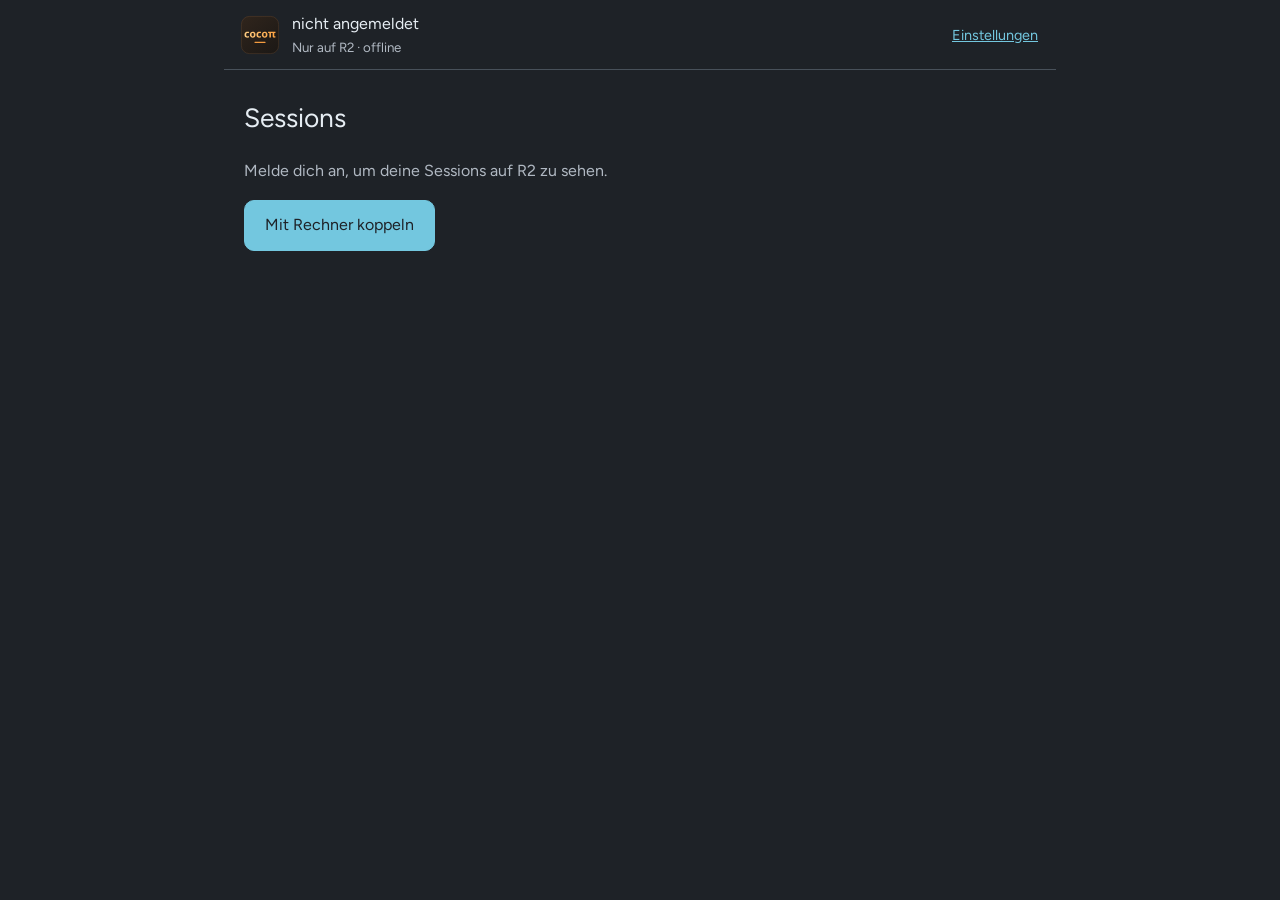
==== mobile/index.html @ a272feb1 "cocopi v3 I1-S5-mobil: Lesende Mobilansichten und v1-Kopplung absichern" ====
<!doctype html>
<html lang="de">
<head>
  <meta charset="utf-8">
  <meta name="viewport" content="width=device-width, initial-scale=1, viewport-fit=cover">
  <meta name="theme-color" content="#1e2227">
  <meta name="referrer" content="no-referrer">
  <meta http-equiv="Content-Security-Policy" content="default-src 'self'; connect-src 'self'; img-src 'self' data:; font-src 'self'; style-src 'self'; script-src 'self'; object-src 'none'; base-uri 'none'; form-action 'none'">
  <title>cocopi mobil</title>
  <link rel="manifest" href="./manifest.webmanifest">
  <link rel="icon" href="./icons/cocopi.svg" type="image/svg+xml">
  <link rel="stylesheet" href="./style.css">
</head>
<body>
  <header class="identity"><img src="./icons/cocopi.svg" width="40" height="40" alt=""><div><span id="account">nicht angemeldet</span><small>Nur auf R2 · <span id="connection" role="status">offline</span></small></div><a href="#settings" aria-label="Einstellungen">Einstellungen</a></header>
  <main id="main" tabindex="-1">
    <section id="list" aria-labelledby="list-title">
      <h1 id="list-title">Sessions</h1>
      <p id="list-hint">Melde dich an, um deine Sessions auf R2 zu sehen.</p>
      <ul id="sessions" class="session-list"></ul>
      <button id="connect" class="primary">Mit Rechner koppeln</button>
      <button id="reconnect" class="primary" hidden>Jetzt neu verbinden</button>
    </section>
    <section id="session" hidden aria-labelledby="session-title">
      <a href="#list" class="back">‹ Sessions</a>
      <h1 id="session-title">Session</h1><p id="workspace" class="muted"></p>
      <p id="session-state" role="status"></p>
      <div id="log" role="log" aria-label="Verlauf"></div>
      <p class="muted">Du siehst hier den Verlauf. Antworten und kurze Aufträge kommen später.</p>
    </section>
    <section id="settings" hidden aria-labelledby="settings-title">
      <a href="#list" class="back">‹ Sessions</a><h1 id="settings-title">Einstellungen</h1>
      <h2>Dieses Gerät</h2><p id="device-name">Dieses Handy</p><p id="device-hint" class="muted"></p>
      <button id="settings-pair">Mit Rechner koppeln</button>
      <button id="logout" class="danger">Dieses Handy abmelden</button>
    </section>
    <section id="pair" hidden aria-labelledby="pair-title">
      <a href="#list" class="back">‹ Zurück</a><h1 id="pair-title">Handy koppeln</h1>
      <p id="camera-hint" hidden>Halte die Kamera auf den Code am Rechner.</p>
      <video id="camera" hidden playsinline muted aria-label="QR-Kamera"></video>
      <button id="scan" hidden>Kamera öffnen</button>
      <a id="type-code" href="#pair">Code eintippen</a>
      <form id="pair-form">
        <label for="code">Einladungslink oder Code</label>
        <input id="code" name="code" autocomplete="off" autocapitalize="characters" spellcheck="false" required placeholder="K7QM-2XDA-9FHT-W3NB">
        <button id="redeem" class="primary" type="submit">Mit Rechner koppeln</button>
      </form>
      <p id="pair-status" role="status"></p>
      <p class="muted">Keine Einladung? Frag deine Seminarleitung.</p>
    </section>
    <p id="notice" role="alert" hidden></p>
  </main>
  <script type="module" src="./app.js"></script>
</body>
</html>
---- mobile/style.css ----
@font-face { font-family:Figtree; src:url('./fonts/Figtree-Regular.ttf') format('truetype'); font-display:swap; font-weight:400; }
:root { color-scheme:dark; --bg:#1e2227; --panel:#262b30; --fg:#e6edf3; --dim:#b0b8c2; --acc:#73c7df; --border:#48515a; --error:#ff9eae; font:100%/1.55 Figtree,system-ui,sans-serif; background:var(--bg); color:var(--fg); }
* { box-sizing:border-box; }
body { margin:0 auto; max-width:52rem; padding-bottom:env(safe-area-inset-bottom); }
.identity { position:sticky; top:0; z-index:2; display:flex; align-items:center; gap:12px; background:var(--bg); border-bottom:1px solid var(--border); padding:calc(12px + env(safe-area-inset-top)) max(16px,env(safe-area-inset-right)) 12px max(16px,env(safe-area-inset-left)); }
.identity div { flex:1; min-width:0; overflow-wrap:anywhere; }
.identity small { display:block; color:var(--dim); }
.identity a { font-size:.9rem; }
main { padding:20px max(20px,env(safe-area-inset-right)) 32px max(20px,env(safe-area-inset-left)); }
h1,h2 { font-weight:400; line-height:1.25; }
h1 { font-size:1.65rem; margin:12px 0 24px; }
h2 { font-size:1.15rem; margin-top:32px; }
a { color:var(--acc); min-height:44px; display:inline-flex; align-items:center; padding:8px 2px; }
button,input { font:inherit; min-height:48px; border-radius:10px; border:1px solid var(--border); }
button { display:block; padding:12px 20px; cursor:pointer; color:var(--fg); background:var(--panel); margin:16px 0; }
button.primary { background:var(--acc); color:var(--bg); border-color:var(--acc); }
button.danger { color:var(--error); margin-top:36px; }
button:disabled { opacity:.6; cursor:wait; }
input { width:100%; padding:12px; background:var(--panel); color:var(--fg); margin:8px 0; }
label { display:block; margin-top:24px; }
:focus-visible { outline:3px solid var(--acc); outline-offset:4px; }
.muted,#list-hint { color:var(--dim); }
.session-list { list-style:none; padding:0; }
.session-list a { width:100%; display:flex; align-items:stretch; flex-direction:column; gap:4px; padding:20px 16px; margin:12px 0; background:var(--panel); border:1px solid var(--border); border-radius:12px; text-decoration:none; color:var(--fg); overflow-wrap:anywhere; }
.session-list small { color:var(--dim); }
.session-list [data-state='wartet'] small { color:#ffd68a; }
.session-list [data-state='fehler'] small { color:var(--error); }
.stale .session-list small, .stale #session-state { color:var(--dim); }
#notice { border-left:3px solid var(--error); padding:16px; background:var(--panel); white-space:pre-wrap; }
#log article { margin:20px 0; padding:16px; background:var(--panel); border-radius:12px; overflow-wrap:anywhere; }
#log article p { white-space:pre-wrap; margin:8px 0; }
#log article small { color:var(--dim); }
#workspace { overflow-wrap:anywhere; }
video { width:100%; max-height:40vh; border-radius:12px; object-fit:cover; background:var(--panel); }
[hidden] { display:none !important; }
@media (prefers-reduced-motion:no-preference) { a,button { transition:background-color .12s; } }
@media (max-width:360px) { .identity { flex-wrap:wrap; } .identity a { margin-left:52px; } }
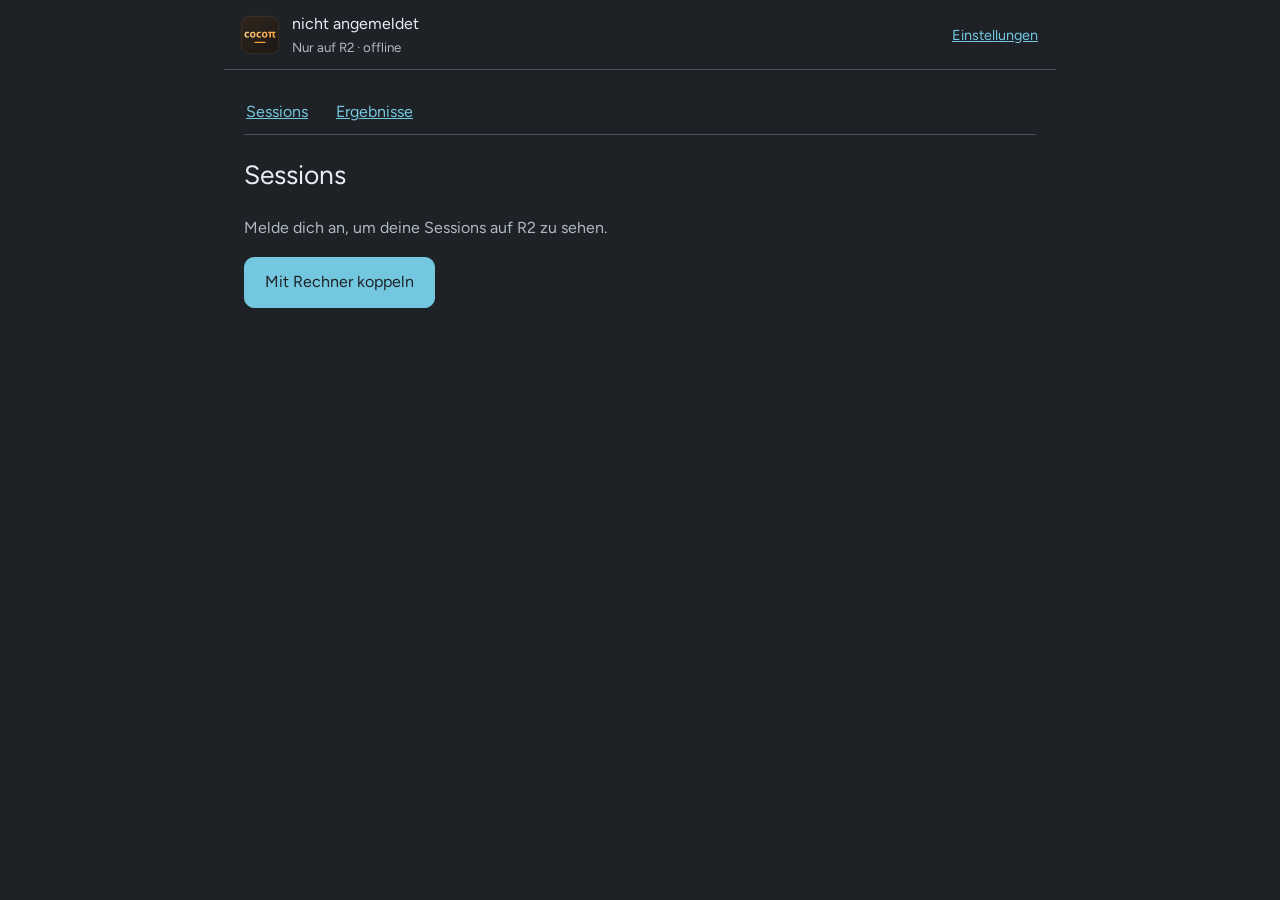
==== commit 6a7487c2: "cocopi v3 I2-S5-mobil: Andocken, Sessionaktionen und Ergebnisvorschau ergänzen" ====
--- a/mobile/index.html
+++ b/mobile/index.html
@@ -5,20 +5,22 @@
   <meta name="viewport" content="width=device-width, initial-scale=1, viewport-fit=cover">
   <meta name="theme-color" content="#1e2227">
   <meta name="referrer" content="no-referrer">
-  <meta http-equiv="Content-Security-Policy" content="default-src 'self'; connect-src 'self'; img-src 'self' data:; font-src 'self'; style-src 'self'; script-src 'self'; object-src 'none'; base-uri 'none'; form-action 'none'">
+  <meta http-equiv="Content-Security-Policy" content="default-src 'self'; connect-src 'self'; img-src 'self' data: blob:; frame-src blob:; font-src 'self'; style-src 'self'; script-src 'self'; object-src 'none'; base-uri 'none'; form-action 'none'">
   <title>cocopi mobil</title>
   <link rel="manifest" href="./manifest.webmanifest">
   <link rel="icon" href="./icons/cocopi.svg" type="image/svg+xml">
   <link rel="stylesheet" href="./style.css">
 </head>
 <body>
-  <header class="identity"><img src="./icons/cocopi.svg" width="40" height="40" alt=""><div><span id="account">nicht angemeldet</span><small>Nur auf R2 · <span id="connection" role="status">offline</span></small></div><a href="#settings" aria-label="Einstellungen">Einstellungen</a></header>
+  <header class="identity"><img src="./icons/cocopi.svg" width="40" height="40" alt=""><div><span id="account">nicht angemeldet</span><small>Nur auf R2 · <span id="connection" role="status" aria-live="polite">offline</span></small></div><a href="#settings" aria-label="Einstellungen">Einstellungen</a></header>
   <main id="main" tabindex="-1">
+    <nav aria-label="Bereiche"><a href="#list">Sessions</a><a href="#results">Ergebnisse</a></nav>
     <section id="list" aria-labelledby="list-title">
       <h1 id="list-title">Sessions</h1>
       <p id="list-hint">Melde dich an, um deine Sessions auf R2 zu sehen.</p>
       <ul id="sessions" class="session-list"></ul>
       <button id="connect" class="primary">Mit Rechner koppeln</button>
+      <button id="repair" class="primary" hidden>Erneut koppeln</button>
       <button id="reconnect" class="primary" hidden>Jetzt neu verbinden</button>
     </section>
     <section id="session" hidden aria-labelledby="session-title">
@@ -26,7 +28,25 @@
       <h1 id="session-title">Session</h1><p id="workspace" class="muted"></p>
       <p id="session-state" role="status"></p>
       <div id="log" role="log" aria-label="Verlauf"></div>
-      <p class="muted">Du siehst hier den Verlauf. Antworten und kurze Aufträge kommen später.</p>
+      <form id="answer-form" hidden aria-labelledby="question-title">
+        <h2 id="question-title">Rückfrage</h2><p id="question-text"></p>
+        <div id="answer-fields"></div><button id="answer-send" class="primary" type="submit">Antwort senden</button>
+      </form>
+      <form id="prompt-form">
+        <label for="prompt">Kurzer Auftrag</label>
+        <textarea id="prompt" rows="3" maxlength="4000" required placeholder="Was soll der Agent tun?"></textarea>
+        <button id="send" class="primary" type="submit">Senden</button>
+      </form>
+      <button id="stop" class="danger">Auftrag abbrechen</button>
+      <p id="action-status" role="status" aria-live="polite"></p>
+    </section>
+    <section id="results" hidden aria-labelledby="results-title">
+      <h1 id="results-title">Ergebnisse</h1><p>Ergebnisse deines eingecheckten Rechners · nur ansehen, nichts hochladen.</p>
+      <button id="results-reload">Liste aktualisieren</button>
+      <p id="results-status" role="status" aria-live="polite"></p>
+      <ul id="results-list" class="session-list"></ul>
+      <h2 id="preview-title" hidden></h2><div id="preview"></div>
+      <button id="share" hidden>Teilen</button>
     </section>
     <section id="settings" hidden aria-labelledby="settings-title">
       <a href="#list" class="back">‹ Sessions</a><h1 id="settings-title">Einstellungen</h1>
@@ -41,12 +61,12 @@
       <button id="scan" hidden>Kamera öffnen</button>
       <a id="type-code" href="#pair">Code eintippen</a>
       <form id="pair-form">
-        <label for="code">Einladungslink oder Code</label>
+        <label for="code">Kopplungslink oder Code vom Rechner</label>
         <input id="code" name="code" autocomplete="off" autocapitalize="characters" spellcheck="false" required placeholder="K7QM-2XDA-9FHT-W3NB">
         <button id="redeem" class="primary" type="submit">Mit Rechner koppeln</button>
       </form>
       <p id="pair-status" role="status"></p>
-      <p class="muted">Keine Einladung? Frag deine Seminarleitung.</p>
+      <p class="muted">Öffne am eingecheckten Rechner „Handy koppeln“. Die Kopplung gilt nur bis zum Check-out.</p>
     </section>
     <p id="notice" role="alert" hidden></p>
   </main>
--- a/mobile/style.css
+++ b/mobile/style.css
@@ -11,12 +11,12 @@
 h1 { font-size:1.65rem; margin:12px 0 24px; }
 h2 { font-size:1.15rem; margin-top:32px; }
 a { color:var(--acc); min-height:44px; display:inline-flex; align-items:center; padding:8px 2px; }
-button,input { font:inherit; min-height:48px; border-radius:10px; border:1px solid var(--border); }
+button,input,textarea,select { font:inherit; min-height:48px; border-radius:10px; border:1px solid var(--border); }
 button { display:block; padding:12px 20px; cursor:pointer; color:var(--fg); background:var(--panel); margin:16px 0; }
 button.primary { background:var(--acc); color:var(--bg); border-color:var(--acc); }
 button.danger { color:var(--error); margin-top:36px; }
 button:disabled { opacity:.6; cursor:wait; }
-input { width:100%; padding:12px; background:var(--panel); color:var(--fg); margin:8px 0; }
+input,textarea,select { width:100%; padding:12px; background:var(--panel); color:var(--fg); margin:8px 0; }
 label { display:block; margin-top:24px; }
 :focus-visible { outline:3px solid var(--acc); outline-offset:4px; }
 .muted,#list-hint { color:var(--dim); }
@@ -31,6 +31,16 @@
 #log article p { white-space:pre-wrap; margin:8px 0; }
 #log article small { color:var(--dim); }
 #workspace { overflow-wrap:anywhere; }
+nav { display:flex; gap:24px; border-bottom:1px solid var(--border); margin-bottom:24px; }
+textarea,select { display:block; width:100%; padding:12px; background:var(--panel); color:var(--fg); resize:vertical; }
+#prompt-form { position:sticky; bottom:0; padding:12px 0 calc(8px + env(safe-area-inset-bottom)); background:var(--bg); }
+#prompt-form label { margin-top:0; }
+#log .seminarleitung { border-left:4px solid #4fb8d8; }
+#log .seminarleitung small { color:var(--acc); }
+#results-list button { width:100%; text-align:left; overflow-wrap:anywhere; }
+#preview img { max-width:100%; height:auto; }
+#preview iframe { width:100%; height:65vh; border:1px solid var(--border); }
+#preview pre { white-space:pre-wrap; overflow-wrap:anywhere; padding:16px; background:var(--panel); }
 video { width:100%; max-height:40vh; border-radius:12px; object-fit:cover; background:var(--panel); }
 [hidden] { display:none !important; }
 @media (prefers-reduced-motion:no-preference) { a,button { transition:background-color .12s; } }
